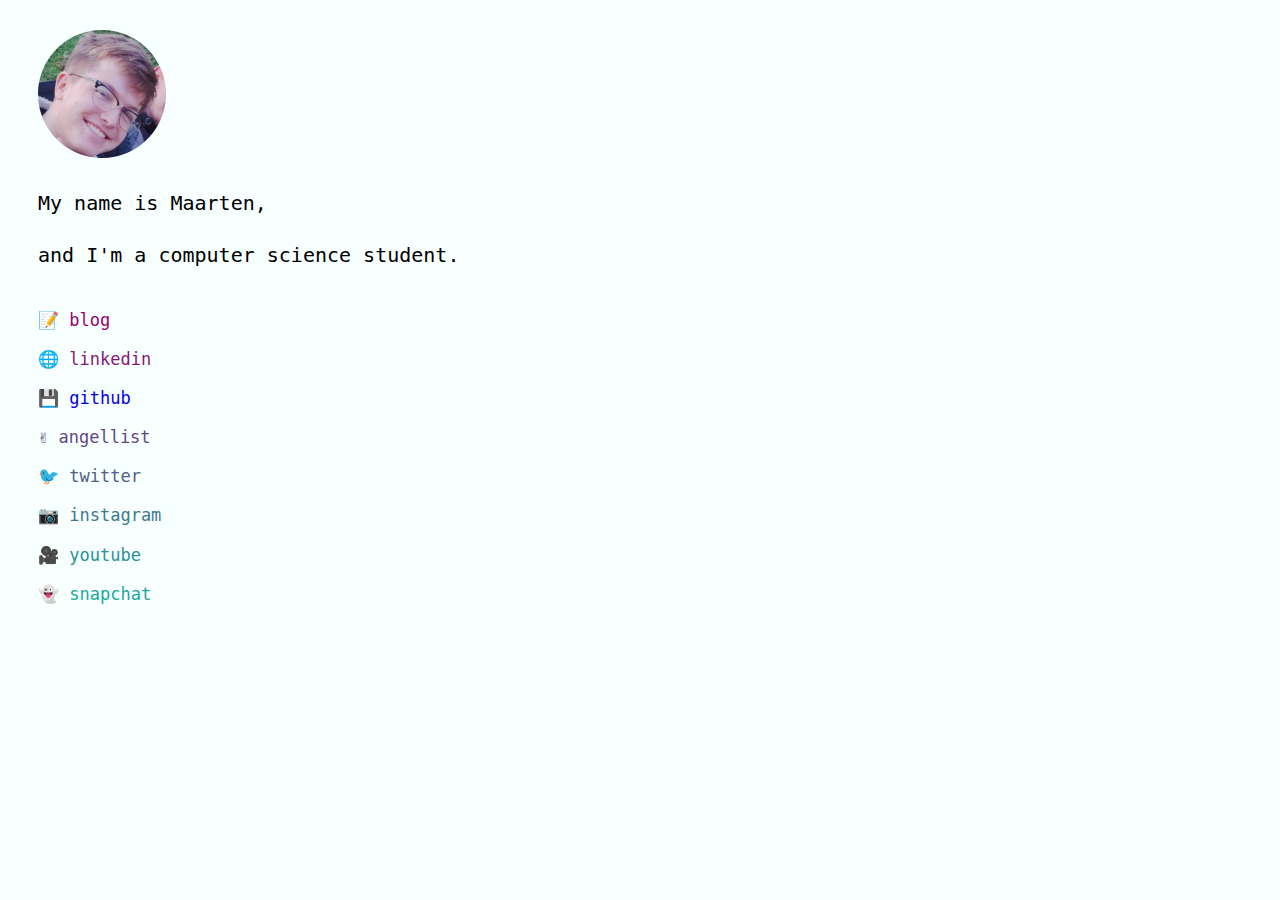
==== index.html @ da5cfd42 "Github" ====
<!doctype html>
<html lang="en">
	<head>
	
		<!--- Favicon stuff --->
		<link rel="apple-touch-icon" sizes="180x180" href="/favicon/apple-touch-icon.png">
		<link rel="icon" type="image/png" sizes="32x32" href="/favicon/favicon-32x32.png">
		<link rel="icon" type="image/png" sizes="16x16" href="/favicon/favicon-16x16.png">
		<link rel="manifest" href="/favicon/site.webmanifest">
		<link rel="mask-icon" href="/favicon/safari-pinned-tab.svg" color="#5bbad5">
		<link rel="shortcut icon" href="/favicon/favicon.ico">
		<meta name="msapplication-TileColor" content="#ffc40d">
		<meta name="msapplication-config" content="/favicon/browserconfig.xml">
		<meta name="theme-color" content="#ffffff">

		<!--- Other --->
		<meta charset="utf-8">
		<title>arteeh dot com</title>
		<meta name="description" content="arteeh dot com">
		<meta name="theme-color" content="#9a0073">
		<meta name="viewport" content="width=device-width, initial-scale=1.0">
		<link rel="stylesheet" type="text/css" href="style.css">
		
		<!-- ThatsWhy -->
		<script async defer src="https://collector.thatswhy.app/qMBFFXuazx.js"></script>
		
	</head>
	<body>
	
		<div class="intro">
			<img src="profile-hires-round-128.png">
			<p>My name is Maarten,</p>
			<p>and I'm a computer science student.</p>
		</div>
			<div class="links">

<a class="blog" href="https://blog.arteeh.com">📝 blog</a>
<br>
<a class="linkedin" href="https://www.linkedin.com/in/arteeh">🌐 linkedin</a>
<br>
<a class="github" href="https://github.com/arteeh">💾 github</a>
<br>
<a class="angellist" href="https://angel.co/u/arteeh">✌ angellist</a>
<br>
<a class="twitter" href="https://www.twitter.com/arteehlive">🐦 twitter</a>
<br>
<a class="instagram" href="https://www.instagram.com/arteehlive">📷 instagram</a>
<br>
<a class="youtube" href="https://www.youtube.com/channel/UCml0vYEmvmLs0Splgtj4D5g/">🎥 youtube</a>
<br>
<a class="snapchat" href="https://www.snapchat.com/add/arteehlive">👻 snapchat</a>

			</div>
	</body>
</html>
---- style.css ----
*
{
	font-family: monospace;
	background: #f8ffff;
	font-weight: 100;
}

.intro, .links
{
	margin: 30px;
}

.intro
{
	font-size: 20px;
	line-height: 1.6;
}

.links
{
	font-size: 17px;
	line-height: 2.3;
}

a:link, a:visited { text-decoration: none; }
a:hover, a:active { text-shadow: 0 0 5px #aaaaaa; }

/*
gradient from
9A0073
to
18a999
https://colordesigner.io/gradient-generator
*/
.blog		{ color: #9a0073; }
.linkedin	{ color: #871878; }
.gitlab		{ color: #75307e; }
.angellist	{ color: #624883; }
.twitter	{ color: #506189; }
.instagram	{ color: #3d798e; }
.youtube	{ color: #2b9194; }
.snapchat	{ color: #18a999; }
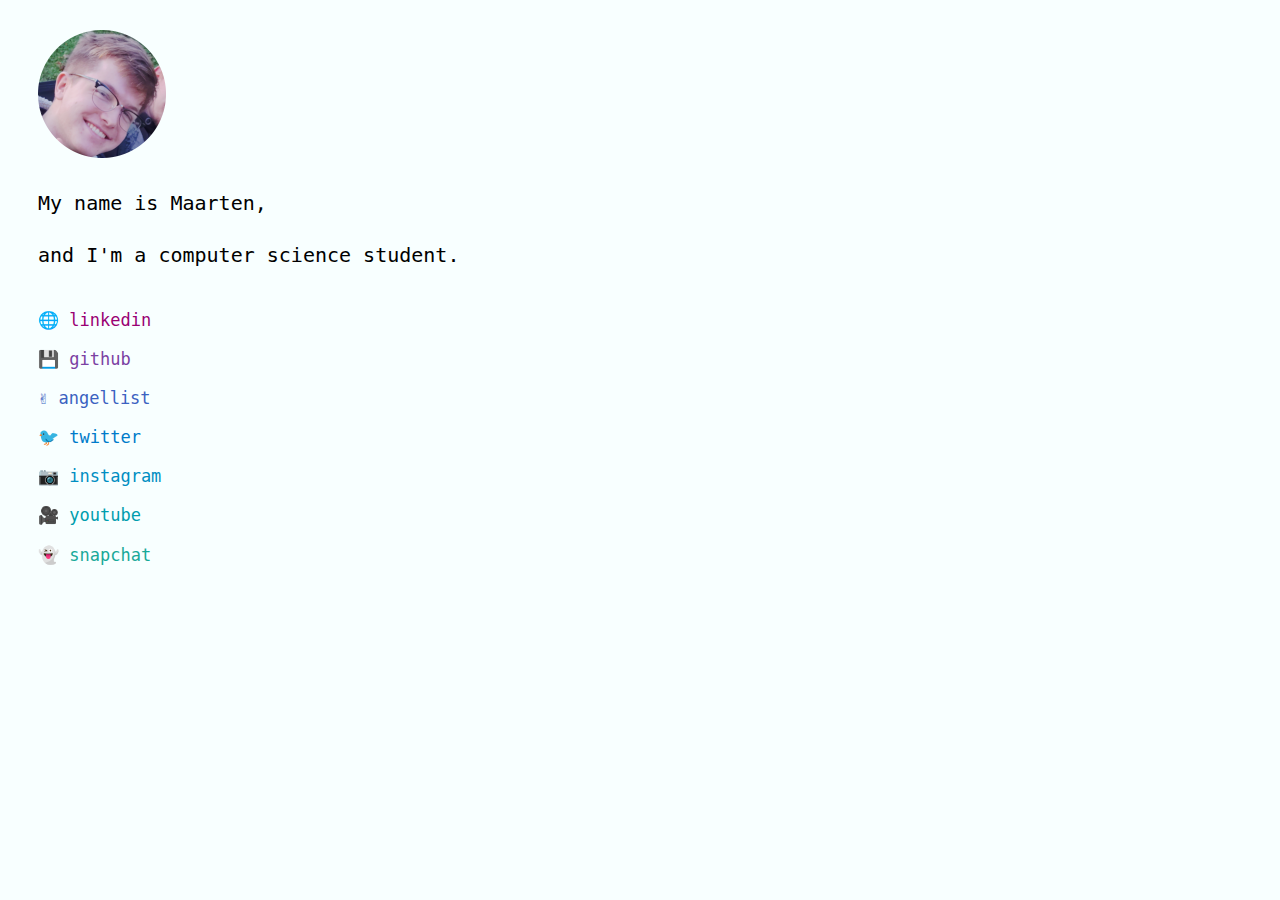
==== commit 9ee59e83: "Remove blog" ====
--- a/index.html
+++ b/index.html
@@ -21,9 +21,6 @@
 		<meta name="viewport" content="width=device-width, initial-scale=1.0">
 		<link rel="stylesheet" type="text/css" href="style.css">
 		
-		<!-- ThatsWhy -->
-		<script async defer src="https://collector.thatswhy.app/qMBFFXuazx.js"></script>
-		
 	</head>
 	<body>
 	
@@ -34,8 +31,6 @@
 		</div>
 			<div class="links">
 
-<a class="blog" href="https://blog.arteeh.com">📝 blog</a>
-<br>
 <a class="linkedin" href="https://www.linkedin.com/in/arteeh">🌐 linkedin</a>
 <br>
 <a class="github" href="https://github.com/arteeh">💾 github</a>
--- a/style.css
+++ b/style.css
@@ -32,11 +32,11 @@
 18a999
 https://colordesigner.io/gradient-generator
 */
-.blog		{ color: #9a0073; }
-.linkedin	{ color: #871878; }
-.gitlab		{ color: #75307e; }
-.angellist	{ color: #624883; }
-.twitter	{ color: #506189; }
-.instagram	{ color: #3d798e; }
-.youtube	{ color: #2b9194; }
+.linkedin	{ color: #9a0073; }
+.github		{ color: #7b41a3; }
+.angellist	{ color: #3b62c1; }
+.twitter	{ color: #007bca; }
+.instagram	{ color: #008ec2; }
+.youtube	{ color: #009dae; }
 .snapchat	{ color: #18a999; }
+
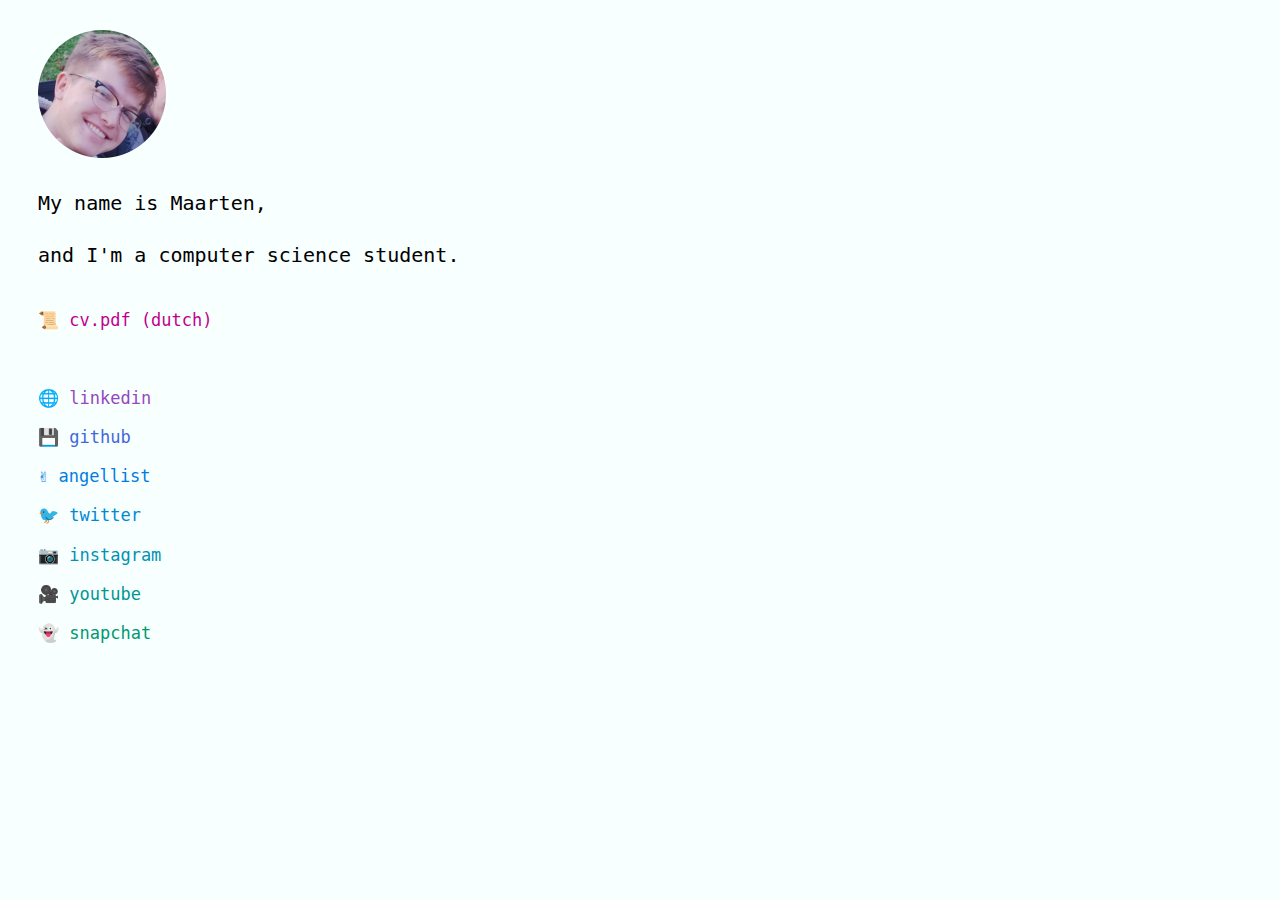
==== commit 501e8520: "cv" ====
--- a/index.html
+++ b/index.html
@@ -25,26 +25,33 @@
 	<body>
 	
 		<div class="intro">
+		
 			<img src="profile-hires-round-128.png">
 			<p>My name is Maarten,</p>
 			<p>and I'm a computer science student.</p>
+			
 		</div>
-			<div class="links">
-
-<a class="linkedin" href="https://www.linkedin.com/in/arteeh">🌐 linkedin</a>
-<br>
-<a class="github" href="https://github.com/arteeh">💾 github</a>
-<br>
-<a class="angellist" href="https://angel.co/u/arteeh">✌ angellist</a>
-<br>
-<a class="twitter" href="https://www.twitter.com/arteehlive">🐦 twitter</a>
-<br>
-<a class="instagram" href="https://www.instagram.com/arteehlive">📷 instagram</a>
-<br>
-<a class="youtube" href="https://www.youtube.com/channel/UCml0vYEmvmLs0Splgtj4D5g/">🎥 youtube</a>
-<br>
-<a class="snapchat" href="https://www.snapchat.com/add/arteehlive">👻 snapchat</a>
-
-			</div>
+		
+		<div class="links">
+		
+			<a class="c1" href="cv.pdf">📜 cv.pdf (dutch)</a>
+			<br>
+			<br>
+			<a class="c2" href="https://www.linkedin.com/in/arteeh">🌐 linkedin</a>
+			<br>
+			<a class="c3" href="https://github.com/arteeh">💾 github</a>
+			<br>
+			<a class="c4" href="https://angel.co/u/arteeh">✌ angellist</a>
+			<br>
+			<a class="c5" href="https://www.twitter.com/arteehlive">🐦 twitter</a>
+			<br>
+			<a class="c6" href="https://www.instagram.com/arteehlive">📷 instagram</a>
+			<br>
+			<a class="c7" href="https://www.youtube.com/channel/UCml0vYEmvmLs0Splgtj4D5g/">🎥 youtube</a>
+			<br>
+			<a class="c8" href="https://www.snapchat.com/add/arteehlive">👻 snapchat</a>
+			
+		</div>
+		
 	</body>
 </html>
--- a/style.css
+++ b/style.css
@@ -27,16 +27,17 @@
 
 /*
 gradient from
-9A0073
+C20090
 to
-18a999
+009970
 https://colordesigner.io/gradient-generator
 */
-.linkedin	{ color: #9a0073; }
-.github		{ color: #7b41a3; }
-.angellist	{ color: #3b62c1; }
-.twitter	{ color: #007bca; }
-.instagram	{ color: #008ec2; }
-.youtube	{ color: #009dae; }
-.snapchat	{ color: #18a999; }
+.c1	{ color: #c20090; }
+.c2	{ color: #9647c0; }
+.c3	{ color: #3f68dc; }
+.c4	{ color: #007de1; }
+.c5	{ color: #008ad1; }
+.c6	{ color: #0092b3; }
+.c7	{ color: #009790; }
+.c8	{ color: #009970; }
 
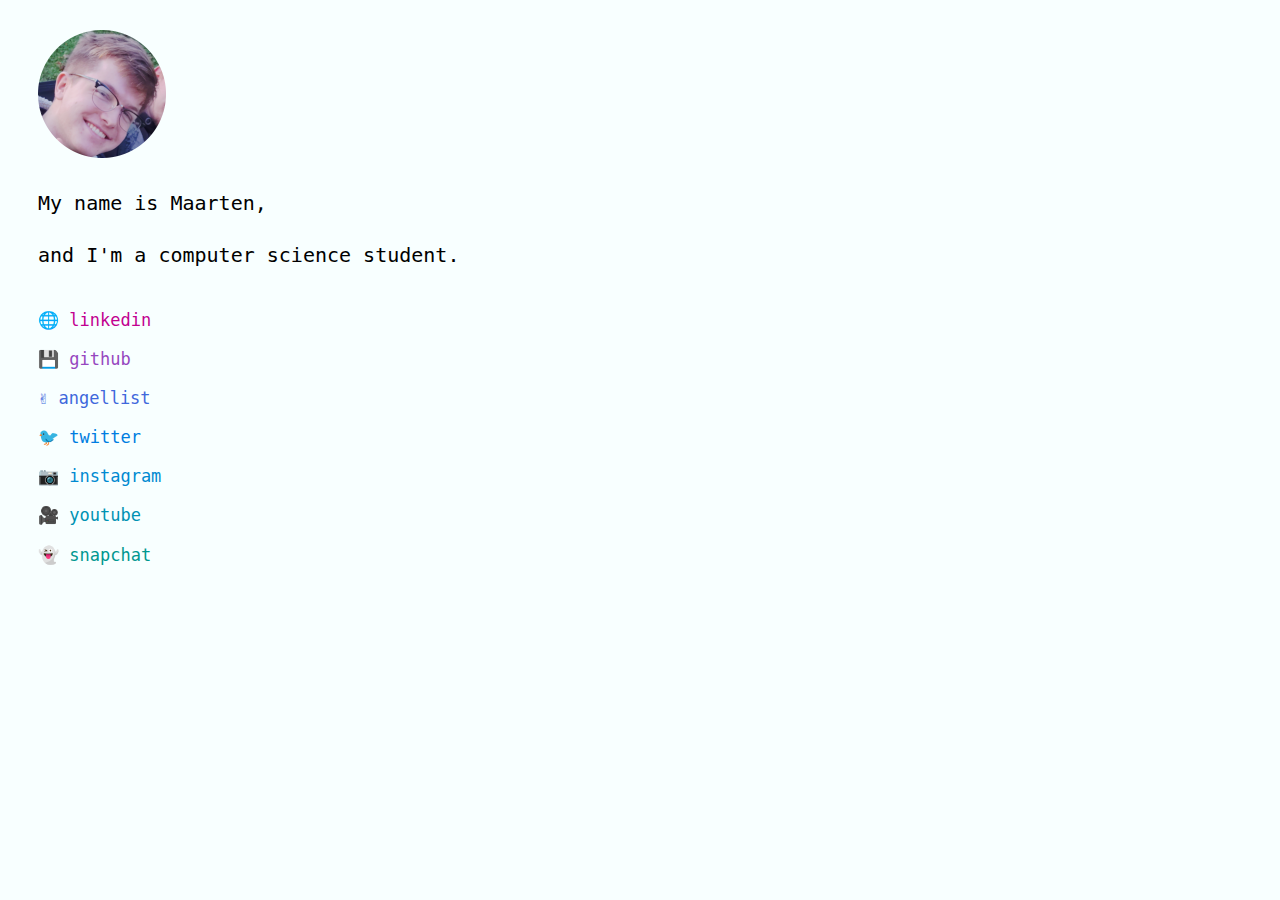
==== commit 00a992a6: "No cv" ====
--- a/index.html
+++ b/index.html
@@ -33,23 +33,20 @@
 		</div>
 		
 		<div class="links">
-		
-			<a class="c1" href="cv.pdf">📜 cv.pdf (dutch)</a>
+			
+			<a class="c1" href="https://www.linkedin.com/in/arteeh">🌐 linkedin</a>
 			<br>
+			<a class="c2" href="https://github.com/arteeh">💾 github</a>
 			<br>
-			<a class="c2" href="https://www.linkedin.com/in/arteeh">🌐 linkedin</a>
+			<a class="c3" href="https://angel.co/u/arteeh">✌ angellist</a>
 			<br>
-			<a class="c3" href="https://github.com/arteeh">💾 github</a>
+			<a class="c4" href="https://www.twitter.com/arteehlive">🐦 twitter</a>
 			<br>
-			<a class="c4" href="https://angel.co/u/arteeh">✌ angellist</a>
+			<a class="c5" href="https://www.instagram.com/arteehlive">📷 instagram</a>
 			<br>
-			<a class="c5" href="https://www.twitter.com/arteehlive">🐦 twitter</a>
+			<a class="c6" href="https://www.youtube.com/channel/UCml0vYEmvmLs0Splgtj4D5g/">🎥 youtube</a>
 			<br>
-			<a class="c6" href="https://www.instagram.com/arteehlive">📷 instagram</a>
-			<br>
-			<a class="c7" href="https://www.youtube.com/channel/UCml0vYEmvmLs0Splgtj4D5g/">🎥 youtube</a>
-			<br>
-			<a class="c8" href="https://www.snapchat.com/add/arteehlive">👻 snapchat</a>
+			<a class="c7" href="https://www.snapchat.com/add/arteehlive">👻 snapchat</a>
 			
 		</div>
 		
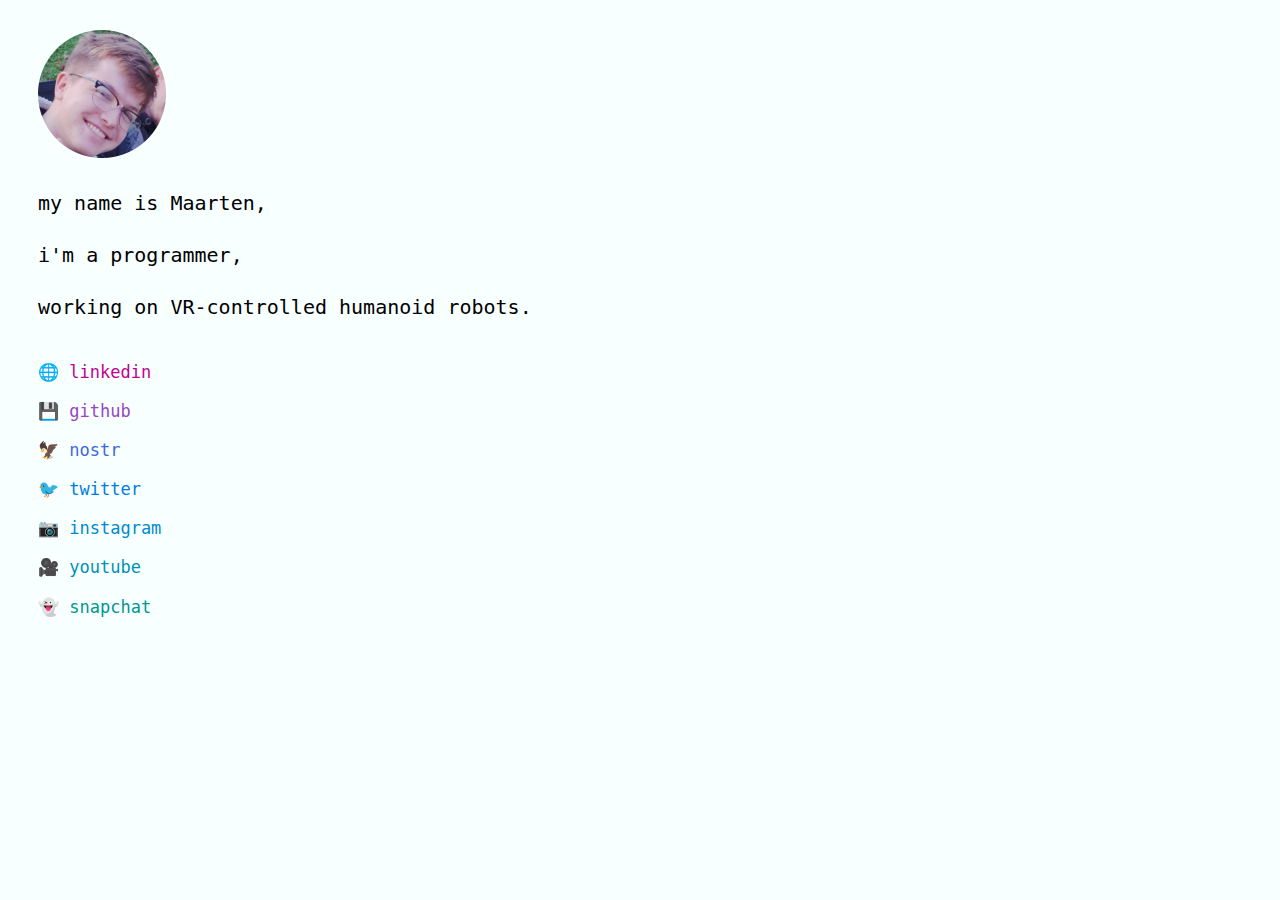
==== commit af603c0e: "Update index.html" ====
--- a/index.html
+++ b/index.html
@@ -1,7 +1,7 @@
 <!doctype html>
 <html lang="en">
 	<head>
-	
+		
 		<!--- Favicon stuff --->
 		<link rel="apple-touch-icon" sizes="180x180" href="/favicon/apple-touch-icon.png">
 		<link rel="icon" type="image/png" sizes="32x32" href="/favicon/favicon-32x32.png">
@@ -12,7 +12,7 @@
 		<meta name="msapplication-TileColor" content="#ffc40d">
 		<meta name="msapplication-config" content="/favicon/browserconfig.xml">
 		<meta name="theme-color" content="#ffffff">
-
+		
 		<!--- Other --->
 		<meta charset="utf-8">
 		<title>arteeh dot com</title>
@@ -23,22 +23,20 @@
 		
 	</head>
 	<body>
-	
+		
 		<div class="intro">
-		
 			<img src="profile-hires-round-128.png">
-			<p>My name is Maarten,</p>
-			<p>and I'm a computer science student.</p>
-			
+			<p>my name is Maarten,</p>
+			<p>i'm a programmer,</p>
+			<p>working on VR-controlled humanoid robots.</p>
 		</div>
 		
 		<div class="links">
-			
 			<a class="c1" href="https://www.linkedin.com/in/arteeh">🌐 linkedin</a>
 			<br>
 			<a class="c2" href="https://github.com/arteeh">💾 github</a>
 			<br>
-			<a class="c3" href="https://angel.co/u/arteeh">✌ angellist</a>
+			<a class="c3" href="https://snort.social/p/npub1rk9nz4q8vjxaz80rqdgye8nwqxgl5eh39fsm7yd38stn4yua34esdk70ah">🦅 nostr</a>
 			<br>
 			<a class="c4" href="https://www.twitter.com/arteehlive">🐦 twitter</a>
 			<br>
@@ -47,7 +45,6 @@
 			<a class="c6" href="https://www.youtube.com/channel/UCml0vYEmvmLs0Splgtj4D5g/">🎥 youtube</a>
 			<br>
 			<a class="c7" href="https://www.snapchat.com/add/arteehlive">👻 snapchat</a>
-			
 		</div>
 		
 	</body>
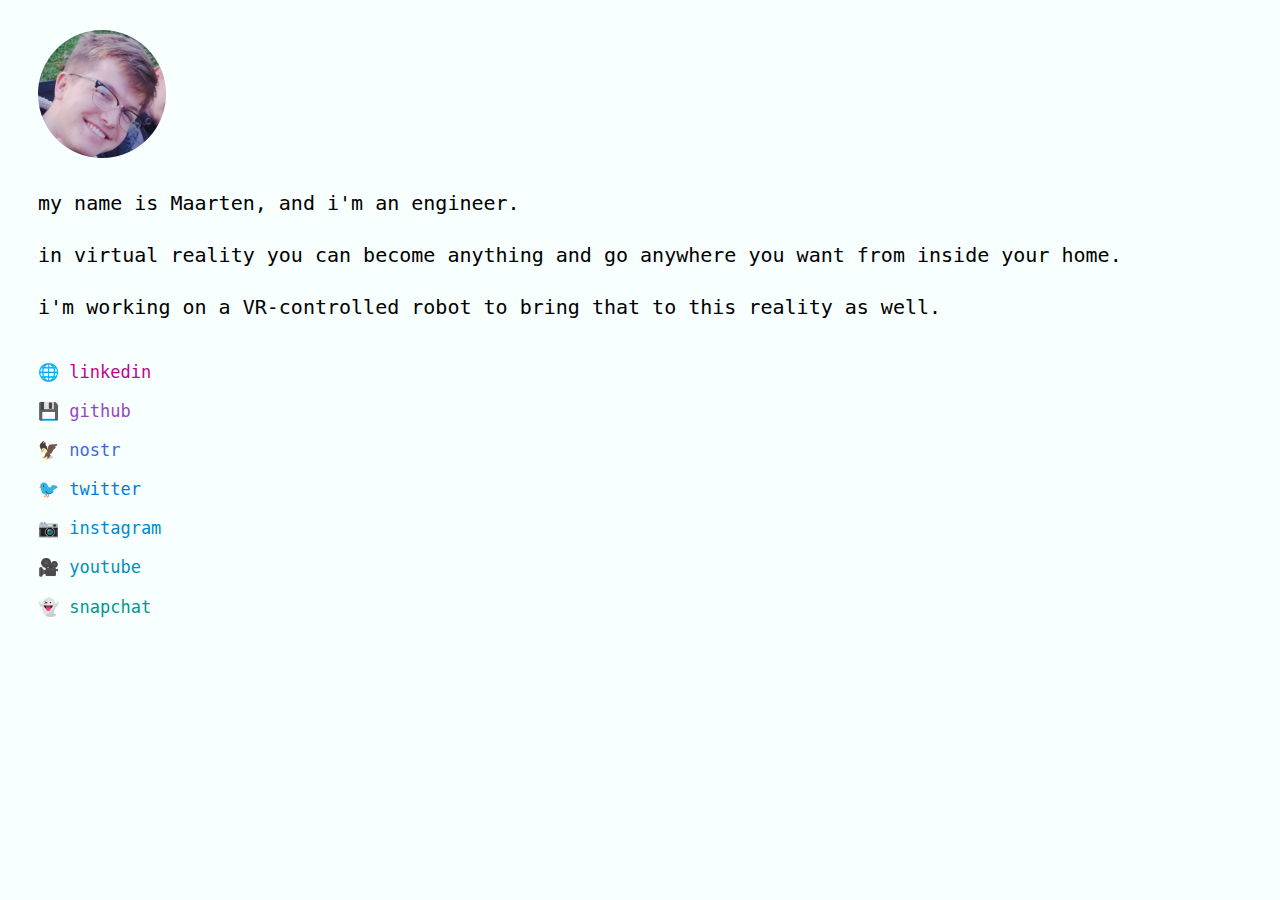
==== commit 16589165: "Update index.html" ====
--- a/index.html
+++ b/index.html
@@ -26,9 +26,9 @@
 		
 		<div class="intro">
 			<img src="profile-hires-round-128.png">
-			<p>my name is Maarten,</p>
-			<p>i'm a programmer,</p>
-			<p>working on VR-controlled humanoid robots.</p>
+			<p>my name is Maarten, and i'm an engineer.</p>
+			<p>in virtual reality you can become anything and go anywhere you want from inside your home.</p>
+			<p>i'm working on a VR-controlled robot to bring that to this reality as well.</p>
 		</div>
 		
 		<div class="links">
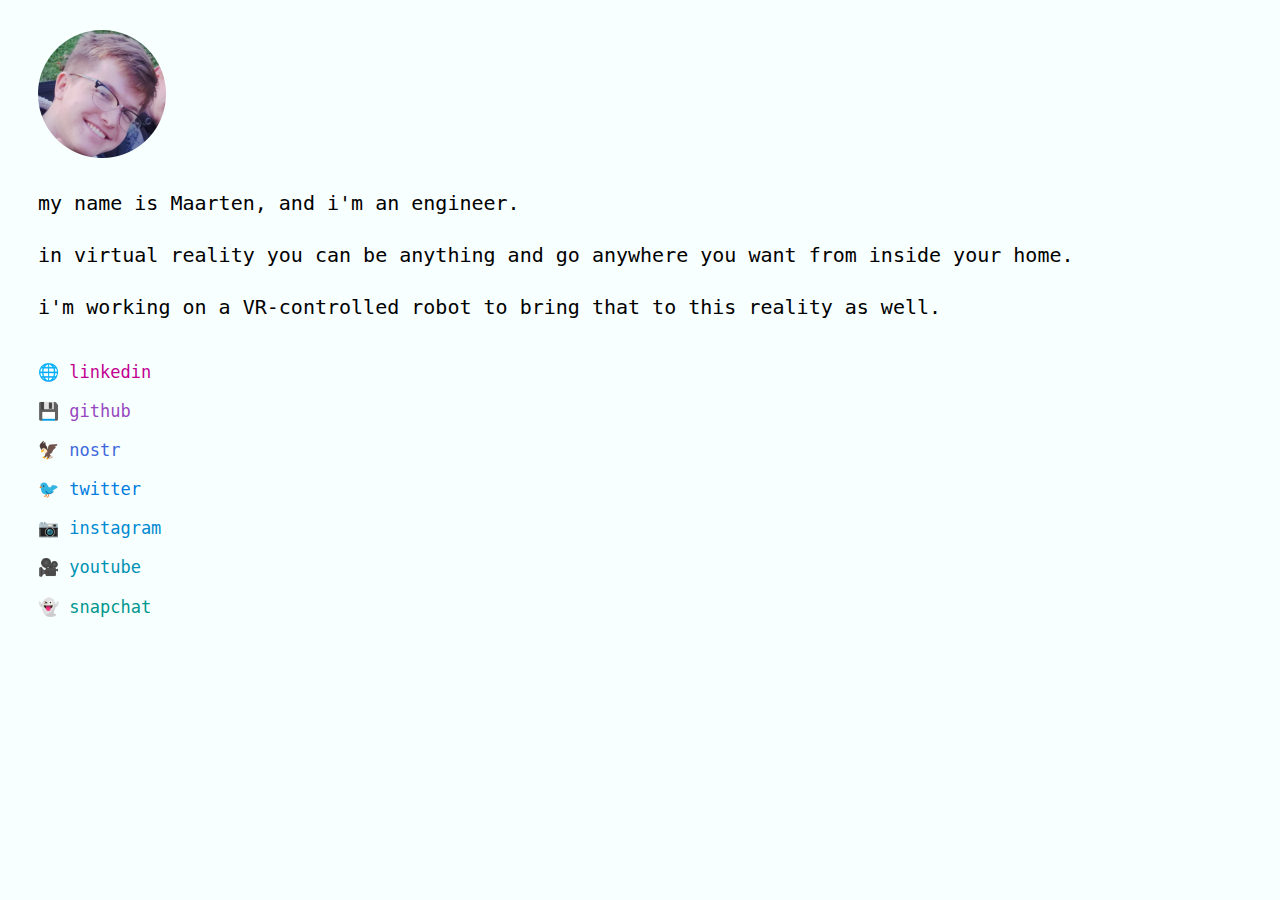
==== commit 408d8b59: "be" ====
--- a/index.html
+++ b/index.html
@@ -27,7 +27,7 @@
 		<div class="intro">
 			<img src="profile-hires-round-128.png">
 			<p>my name is Maarten, and i'm an engineer.</p>
-			<p>in virtual reality you can become anything and go anywhere you want from inside your home.</p>
+			<p>in virtual reality you can be anything and go anywhere you want from inside your home.</p>
 			<p>i'm working on a VR-controlled robot to bring that to this reality as well.</p>
 		</div>
 		
